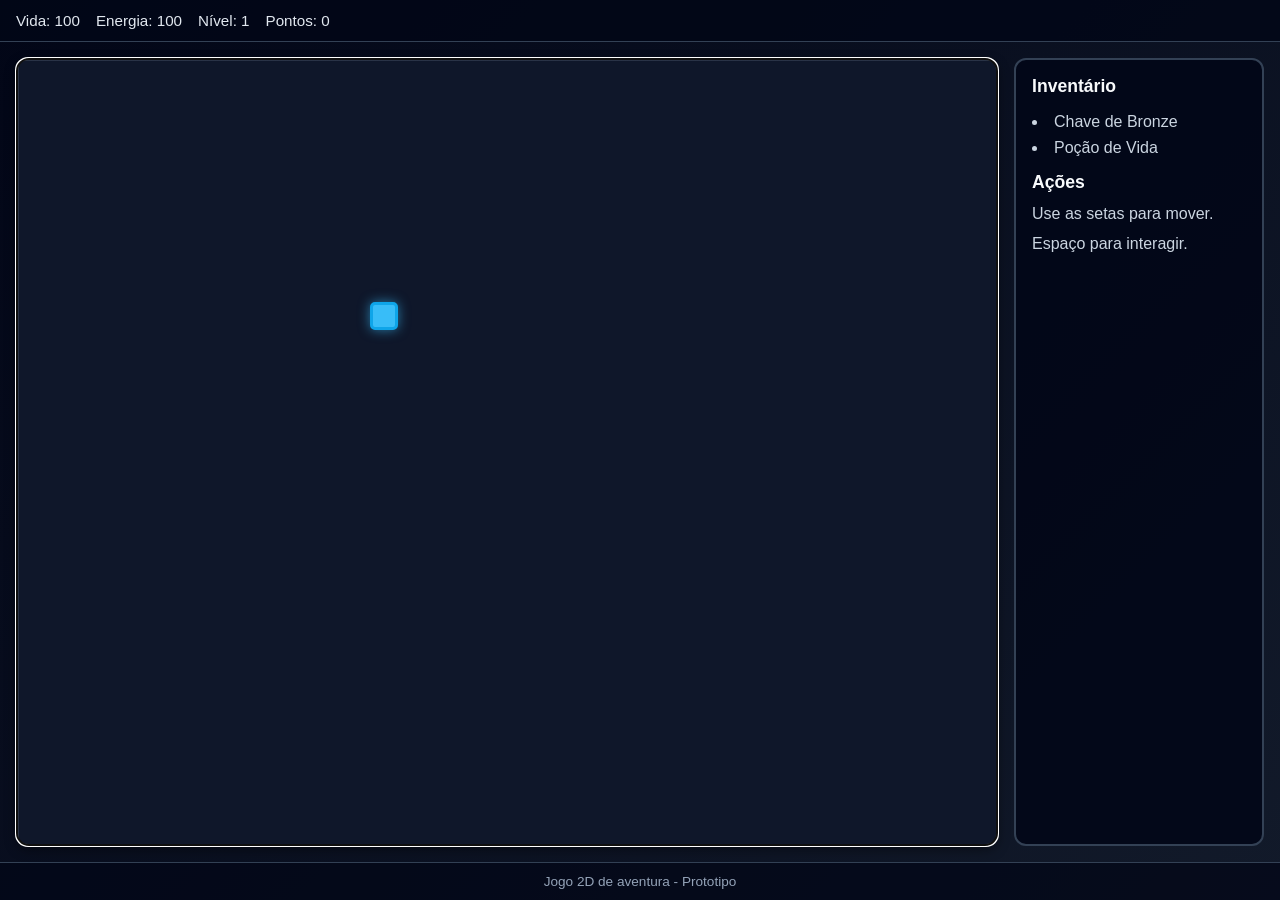
==== Jogo/index.html @ 96202355 "Criando repositorio de Projetos front end" ====
<!DOCTYPE html>
<html lang="pt-BR">
<head>
  <meta charset="UTF-8" />
  <meta name="viewport" content="width=device-width, initial-scale=1.0" />
  <title>Jogo de Aventura 2D</title>
  <link rel="stylesheet" href="styles.css" />
</head>
<body>
  <header class="hud">
    <div class="hud-item">Vida: <span id="vida">100</span></div>
    <div class="hud-item">Energia: <span id="energia">100</span></div>
    <div class="hud-item">Nível: <span id="nivel">1</span></div>
    <div class="hud-item">Pontos: <span id="pontos">0</span></div>
  </header>

  <main class="game-wrapper">
    <section class="game-screen" id="gameScreen" tabindex="0">
      <div class="player" id="player"></div>
      <div class="tile grid" id="grid"></div>
      <div class="notification" id="notification"></div>
    </section>

    <aside class="sidepanel">
      <h2>Inventário</h2>
      <ul id="inventory" class="inventory-list">
        <li>Chave de Bronze</li>
        <li>Poção de Vida</li>
      </ul>
      <h2>Ações</h2>
      <p>Use as setas para mover.</p>
      <p>Espaço para interagir.</p>
    </aside>
  </main>

  <footer class="footer">
    <p>Jogo 2D de aventura - Prototipo</p>
  </footer>

  <script src="script.js"></script>
</body>
</html>
---- Jogo/styles.css ----
:root {
  --bg: #0f172a;
  --tile: #1e293b;
  --player: #38bdf8;
  --hud: #020617;
  --hud-text: #e2e8f0;
  --accent: #f97316;
  --text: #cbd5e1;
}

* {
  box-sizing: border-box;
  margin: 0;
  padding: 0;
}

body {
  min-height: 100vh;
  font-family: "Segoe UI", Tahoma, Geneva, Verdana, sans-serif;
  background: linear-gradient(135deg, #020617 0%, #121a2a 100%);
  color: var(--text);
  display: flex;
  flex-direction: column;
}

.hud {
  background: rgba(2, 6, 23, 0.85);
  border-bottom: 1px solid #334155;
  padding: 0.75rem 1rem;
  display: flex;
  gap: 1rem;
}

.hud-item {
  font-size: 0.95rem;
  color: var(--hud-text);
}

.game-wrapper {
  flex: 1;
  display: grid;
  grid-template-columns: 1fr 250px;
  gap: 1rem;
  padding: 1rem;
}

.game-screen {
  background: #0f172a;
  border: 2px solid #334155;
  border-radius: 12px;
  position: relative;
  min-height: 560px;
  overflow: hidden;
  box-shadow: 0 4px 12px rgba(0, 0, 0, 0.4);
}

.grid {
  position: absolute;
  inset: 0;
  display: grid;
  grid-template-columns: repeat(16, 1fr);
  grid-template-rows: repeat(12, 1fr);
}

.grid::before {
  content: "";
  position: absolute;
  inset: 0;
  background-image: linear-gradient(to right, rgba(148, 163, 184, 0.2) 1px, transparent 1px),
    linear-gradient(to bottom, rgba(148, 163, 184, 0.2) 1px, transparent 1px);
}

.player {
  width: 28px;
  height: 28px;
  background: var(--player);
  border: 3px solid #0ea5e9;
  border-radius: 5px;
  position: absolute;
  left: calc(50% - 14px);
  top: calc(50% - 14px);
  transform: translate(-50%, -50%);
  transition: left 0.08s linear, top 0.08s linear;
  box-shadow: 0 0 12px rgba(56, 189, 248, 0.6);
}

.notification {
  position: absolute;
  bottom: 18px;
  left: 50%;
  transform: translateX(-50%);
  padding: 0.6rem 1rem;
  background: rgba(15, 23, 42, 0.85);
  border: 1px solid #334155;
  border-radius: 8px;
  color: #f8fafc;
  font-size: 0.9rem;
  pointer-events: none;
  opacity: 0;
  transition: opacity 0.2s ease;
}

.notification.show {
  opacity: 1;
}

.sidepanel {
  background: rgba(2, 6, 23, 0.88);
  border: 2px solid #334155;
  border-radius: 12px;
  padding: 1rem;
  display: flex;
  flex-direction: column;
  gap: 0.75rem;
}

.sidepanel h2 {
  color: #f8fafc;
  font-size: 1.1rem;
}

.inventory-list {
  list-style: inside;
  color: #cbd5e1;
  line-height: 1.6;
}

.footer {
  padding: 0.7rem 1rem;
  text-align: center;
  border-top: 1px solid #334155;
  background: rgba(2, 6, 23, 0.72);
  color: #94a3b8;
  font-size: 0.85rem;
}

@media (max-width: 900px) {
  .game-wrapper {
    grid-template-columns: 1fr;
  }

  .sidepanel {
    order: -1;
  }
}
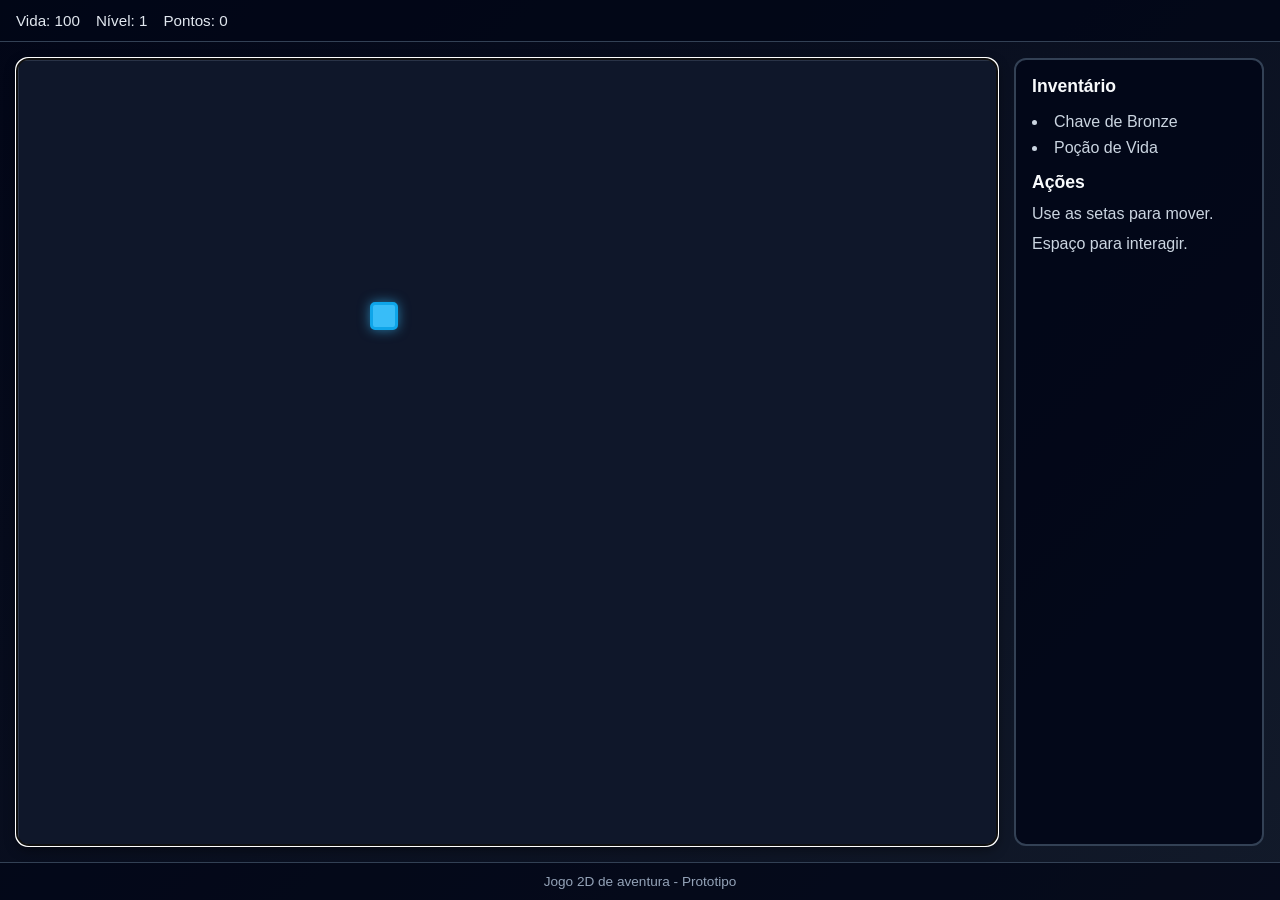
==== commit cc40288e: "Tirando funcao energia do jogo" ====
--- a/Jogo/index.html
+++ b/Jogo/index.html
@@ -9,7 +9,6 @@
 <body>
   <header class="hud">
     <div class="hud-item">Vida: <span id="vida">100</span></div>
-    <div class="hud-item">Energia: <span id="energia">100</span></div>
     <div class="hud-item">Nível: <span id="nivel">1</span></div>
     <div class="hud-item">Pontos: <span id="pontos">0</span></div>
   </header>
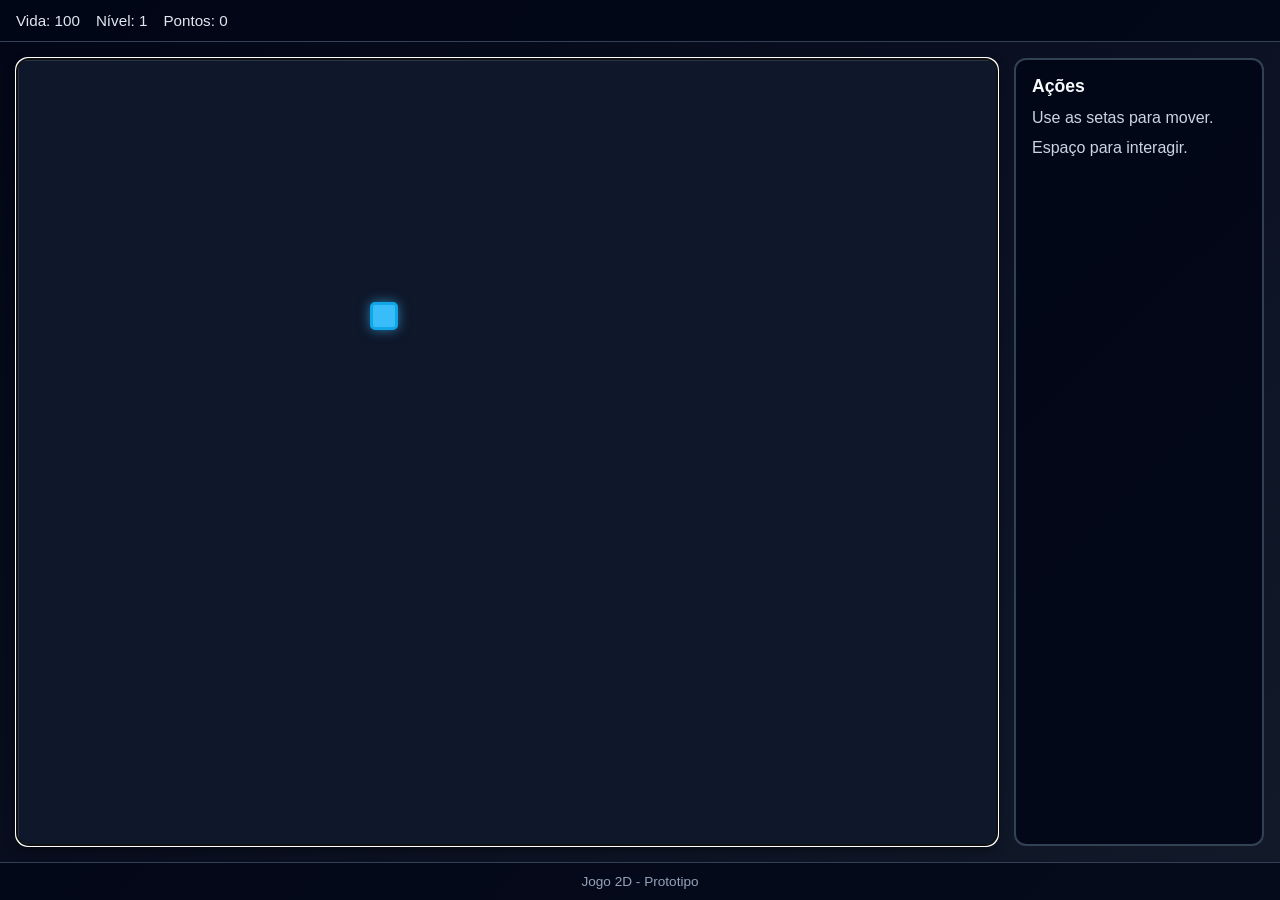
==== commit 57a3792b: "retirando funcao inventario(inutil no momento)" ====
--- a/Jogo/index.html
+++ b/Jogo/index.html
@@ -21,11 +21,6 @@
     </section>
 
     <aside class="sidepanel">
-      <h2>Inventário</h2>
-      <ul id="inventory" class="inventory-list">
-        <li>Chave de Bronze</li>
-        <li>Poção de Vida</li>
-      </ul>
       <h2>Ações</h2>
       <p>Use as setas para mover.</p>
       <p>Espaço para interagir.</p>
@@ -33,7 +28,7 @@
   </main>
 
   <footer class="footer">
-    <p>Jogo 2D de aventura - Prototipo</p>
+    <p>Jogo 2D - Prototipo</p>
   </footer>
 
   <script src="script.js"></script>
--- a/Jogo/styles.css
+++ b/Jogo/styles.css
@@ -119,12 +119,6 @@
   font-size: 1.1rem;
 }
 
-.inventory-list {
-  list-style: inside;
-  color: #cbd5e1;
-  line-height: 1.6;
-}
-
 .footer {
   padding: 0.7rem 1rem;
   text-align: center;
